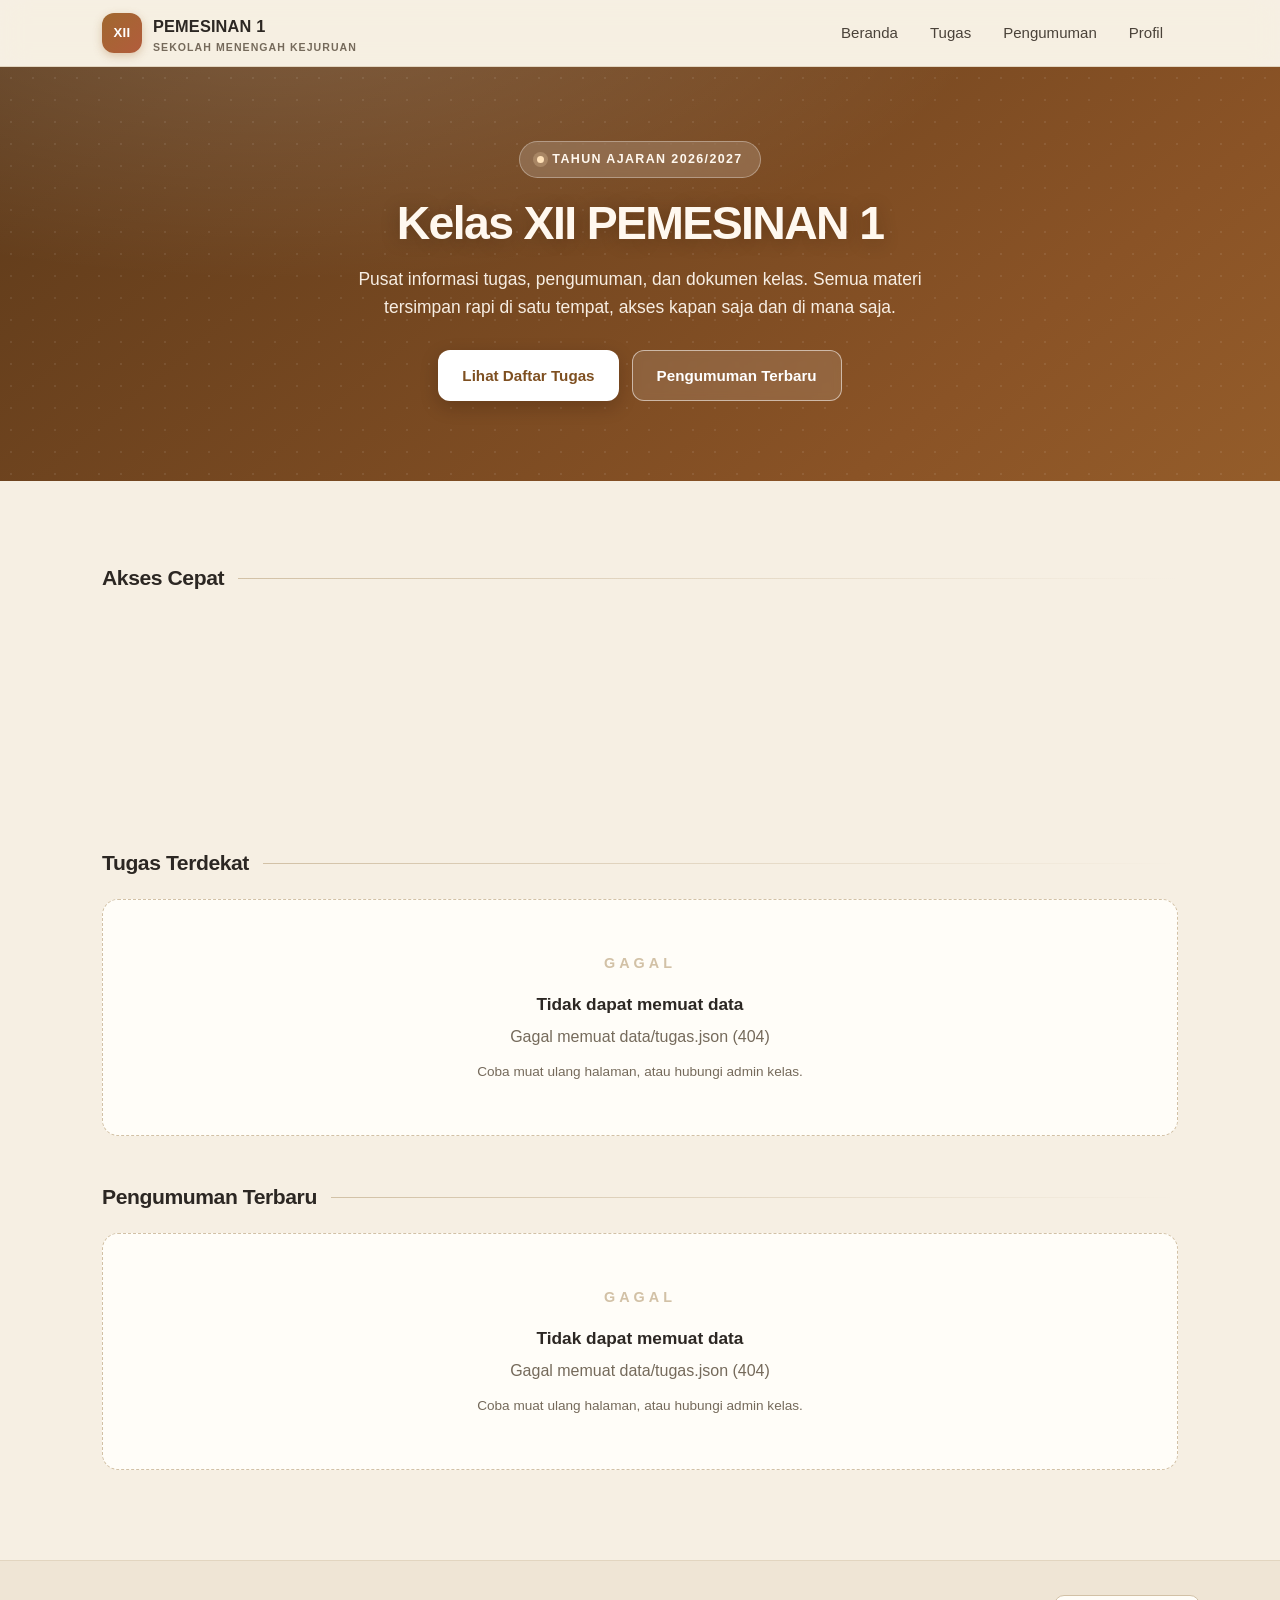
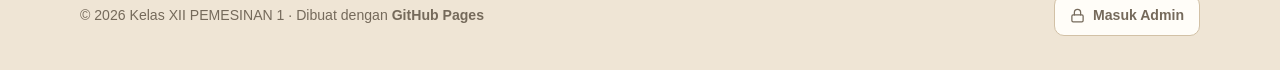
==== index.html @ 9f1a31de "Website Kelas XII PEMESINAN 1 - informasi tugas, pengumuman, dan dokumen kelas" ====
<!DOCTYPE html>
<html lang="id">
 <head>
 <meta charset="UTF-8" />
 <meta name="viewport" content="width=device-width, initial-scale=1.0" />
 <title>Kelas XII PEMESINAN 1 - Informasi Tugas dan Pengumuman</title>
 <meta
 name="description"
 content="Website resmi Kelas XII PEMESINAN 1. Cek tugas, pengumuman, dan dokumen kelas secara online."
 />
 <link rel="icon" href="data:image/svg+xml,<svg xmlns=%22http://www.w3.org/2000/svg%22 viewBox=%220 0 100 100%22><rect width=%22100%22 height=%22100%22 rx=%2220%22 fill=%22%23a0682f%22/><text x=%2250%22 y=%2268%22 font-size=%2252%22 font-weight=%22bold%22 fill=%22white%22 text-anchor=%22middle%22 font-family=%22Arial%22>XII</text></svg>" />
 <link rel="stylesheet" href="css/style.css" />
 </head>
 <body>
 <nav class="navbar">
 <div class="nav-progress" id="navProgress"></div>
 <div class="nav-container">
 <a href="index.html" class="nav-brand">
 <span class="nav-logo">XII</span>
 <span>PEMESINAN 1<span class="sub">Sekolah Menengah Kejuruan</span></span>
 </a>
 <button class="nav-toggle" aria-label="Menu">Menu</button>
 <ul class="nav-links">
 <li><a href="index.html" data-page="beranda">Beranda</a></li>
 <li><a href="tugas.html" data-page="tugas">Tugas</a></li>
 <li><a href="pengumuman.html" data-page="pengumuman">Pengumuman</a></li>
 <li><a href="profil.html" data-page="profil">Profil</a></li>
 </ul>
 </div>
 </nav>

 <section class="hero">
 <div class="hero-inner">
 <span class="hero-badge"><span class="dot"></span>Tahun Ajaran 2026/2027</span>
 <h1>Kelas XII PEMESINAN 1</h1>
 <p>
 Pusat informasi tugas, pengumuman, dan dokumen kelas. Semua materi
 tersimpan rapi di satu tempat, akses kapan saja dan di mana saja.
 </p>
 <div class="hero-cta">
 <a href="tugas.html" class="btn btn-white">Lihat Daftar Tugas</a>
 <a href="pengumuman.html" class="btn btn-ghost">Pengumuman Terbaru</a>
 </div>
 </div>
 </section>

 <main class="container">
 <h2 class="section-title">Akses Cepat</h2>
 <div class="grid grid-3">
 <a href="tugas.html" class="card hoverable reveal">
 <div class="card-icon">
 <svg width="22" height="22" viewBox="0 0 24 24" fill="none" stroke="currentColor" stroke-width="2" stroke-linecap="round" stroke-linejoin="round"><path d="M14 2H6a2 2 0 0 0-2 2v16a2 2 0 0 0 2 2h12a2 2 0 0 0 2-2V8z"/><path d="M14 2v6h6"/><path d="M16 13H8"/><path d="M16 17H8"/><path d="M10 9H8"/></svg>
 </div>
 <h3>Tugas</h3>
 <p>Daftar tugas semua mata pelajaran beserta tenggat dan dokumen pendukung.</p>
 </a>
 <a href="pengumuman.html" class="card hoverable reveal">
 <div class="card-icon">
 <svg width="22" height="22" viewBox="0 0 24 24" fill="none" stroke="currentColor" stroke-width="2" stroke-linecap="round" stroke-linejoin="round"><path d="M3 11l18-5v12L3 14v-3z"/><path d="M11.6 16.8a3 3 0 1 1-5.8-1.6"/></svg>
 </div>
 <h3>Pengumuman</h3>
 <p>Kabar terbaru seputar kelas, jadwal pelajaran, dan kegiatan sekolah.</p>
 </a>
 <a href="profil.html" class="card hoverable reveal">
 <div class="card-icon">
 <svg width="22" height="22" viewBox="0 0 24 24" fill="none" stroke="currentColor" stroke-width="2" stroke-linecap="round" stroke-linejoin="round"><path d="M17 21v-2a4 4 0 0 0-4-4H5a4 4 0 0 0-4 4v2"/><circle cx="9" cy="7" r="4"/><path d="M23 21v-2a4 4 0 0 0-3-3.87"/><path d="M16 3.13a4 4 0 0 1 0 7.75"/></svg>
 </div>
 <h3>Profil Kelas</h3>
 <p>Informasi kelas, wali kelas, jurusan, dan struktur organisasi kelas.</p>
 </a>
 </div>

 <h2 class="section-title">Tugas Terdekat</h2>
 <div id="tugasTerdekat"></div>

 <h2 class="section-title">Pengumuman Terbaru</h2>
 <div id="pengumumanTerbaru"></div>
 </main>

 <footer class="footer">
 <div class="footer-inner">
 <div>
 &copy; 2026 Kelas XII PEMESINAN 1 &middot; Dibuat dengan
 <a href="https://pages.github.com" target="_blank" rel="noopener">GitHub Pages</a>
 </div>
 <a href="admin/" class="admin-link">
 <svg width="15" height="15" viewBox="0 0 24 24" fill="none" stroke="currentColor" stroke-width="2" stroke-linecap="round" stroke-linejoin="round"><rect x="3" y="11" width="18" height="11" rx="2" ry="2"/><path d="M7 11V7a5 5 0 0 1 10 0v4"/></svg>
 Masuk Admin
 </a>
 </div>
 </footer>

 <div id="modalOverlay" class="modal-overlay"></div>

 <script src="js/app.js"></script>
 <script>
 document.addEventListener("DOMContentLoaded", async () => {
 const elT = document.getElementById("tugasTerdekat");
 const elP = document.getElementById("pengumumanTerbaru");
 showSkeleton(elT, 3);
 showSkeleton(elP, 2);

 try {
 const [tugas, pengumuman] = await Promise.all([
 fetchJSON("data/tugas.json"),
 fetchJSON("data/pengumuman.json"),
 ]);
 window.__DATA__ = { tugas, pengumuman };
 renderTugasList(elT, tugas, 4);
 renderPengumumanList(elP, pengumuman, 3);
 revealAll();
 } catch (err) {
 console.error(err);
 showError(elT, err.message);
 showError(elP, err.message);
 }
 });
 </script>
 </body>
</html>
---- css/style.css ----
:root {
 /* Palet krim hangat */
 --cream: #f6efe3;
 --cream-2: #efe5d5;
 --paper: #fffdf8;
 --ink: #2c2723;
 --ink-2: #4a4239;
 --muted: #756a5b;
 --line: #e2d5c0;
 --line-strong: #d2c1a6;

 /* Aksen */
 --caramel: #a0682f;
 --caramel-dark: #7e4f20;
 --caramel-soft: #f3e6d3;
 --sage: #43705f;
 --sage-soft: #e4ede7;
 --clay: #b25c3c;

 --ok: #3f7d4e;
 --ok-soft: #e6f0e6;
 --warn: #a8781c;
 --warn-soft: #f8eed6;
 --bad: #a63d3d;
 --bad-soft: #f8e4e2;

 --radius: 16px;
 --radius-sm: 10px;
 --shadow-sm: 0 1px 2px rgba(60, 45, 25, 0.06), 0 2px 8px rgba(60, 45, 25, 0.05);
 --shadow-md: 0 6px 18px rgba(60, 45, 25, 0.12);
 --shadow-lg: 0 18px 44px rgba(60, 45, 25, 0.18);
 --nav-h: 66px;
 --ease: cubic-bezier(0.22, 1, 0.36, 1);
}

* {
 margin: 0;
 padding: 0;
 box-sizing: border-box;
}

html {
 scroll-behavior: smooth;
}

body {
 font-family: "Segoe UI", Inter, Roboto, "Helvetica Neue", Arial, sans-serif;
 color: var(--ink);
 background: var(--cream);
 line-height: 1.65;
 min-height: 100vh;
 -webkit-font-smoothing: antialiased;
}

a {
 color: var(--caramel-dark);
 text-decoration: none;
}

a:hover {
 text-decoration: underline;
}

::selection {
 background: var(--caramel);
 color: #fff;
}

/* ============ NAVBAR ============ */
.navbar {
 position: sticky;
 top: 0;
 z-index: 100;
 background: rgba(246, 239, 227, 0.82);
 backdrop-filter: blur(14px) saturate(150%);
 -webkit-backdrop-filter: blur(14px) saturate(150%);
 border-bottom: 1px solid var(--line);
}

.nav-progress {
 position: absolute;
 left: 0;
 bottom: -1px;
 height: 2px;
 width: 0%;
 background: linear-gradient(90deg, var(--caramel), var(--clay));
 transition: width 0.1s linear;
}

.nav-container {
 max-width: 1120px;
 margin: 0 auto;
 padding: 0 22px;
 height: var(--nav-h);
 display: flex;
 align-items: center;
 justify-content: space-between;
}

.nav-brand {
 display: flex;
 align-items: center;
 gap: 11px;
 font-weight: 700;
 font-size: 1.02rem;
 letter-spacing: 0.01em;
 color: var(--ink);
}

.nav-brand:hover {
 text-decoration: none;
}

.nav-logo {
 width: 40px;
 height: 40px;
 border-radius: 12px;
 background: linear-gradient(135deg, var(--caramel), var(--clay));
 color: #fff;
 display: flex;
 align-items: center;
 justify-content: center;
 font-weight: 800;
 font-size: 0.82rem;
 letter-spacing: 0.03em;
 flex-shrink: 0;
 box-shadow: 0 3px 10px rgba(160, 104, 47, 0.32);
 transition: transform 0.35s var(--ease);
}

.nav-brand:hover .nav-logo {
 transform: rotate(-6deg) scale(1.06);
}

.nav-brand .sub {
 display: block;
 font-size: 0.66rem;
 font-weight: 600;
 color: var(--muted);
 letter-spacing: 0.1em;
 text-transform: uppercase;
 line-height: 1;
 margin-top: 2px;
}

.nav-links {
 display: flex;
 align-items: center;
 gap: 2px;
 list-style: none;
}

.nav-links a {
 color: var(--ink-2);
 font-weight: 500;
 font-size: 0.94rem;
 padding: 8px 15px;
 border-radius: 999px;
 display: block;
 position: relative;
 transition: color 0.2s, background 0.2s;
}

.nav-links a:hover {
 background: var(--caramel-soft);
 color: var(--caramel-dark);
 text-decoration: none;
}

.nav-links a.active {
 color: var(--caramel-dark);
 font-weight: 700;
 background: var(--caramel-soft);
}

.nav-toggle {
 display: none;
 background: none;
 border: 1px solid var(--line-strong);
 border-radius: 10px;
 font-size: 1.1rem;
 cursor: pointer;
 color: var(--ink);
 padding: 7px 11px;
 line-height: 1;
}

/* ============ LAYOUT ============ */
.container {
 max-width: 1120px;
 margin: 0 auto;
 padding: 36px 22px 90px;
}

.page-header {
 margin-bottom: 30px;
}

.page-header h1 {
 font-size: 2rem;
 font-weight: 800;
 letter-spacing: -0.02em;
 margin-bottom: 7px;
}

.page-header p {
 color: var(--muted);
 font-size: 1rem;
}

/* ============ HERO ============ */
.hero {
 position: relative;
 overflow: hidden;
 color: #fff8ef;
 padding: 74px 22px 80px;
 background:
 radial-gradient(1200px 480px at 12% -10%, rgba(255, 255, 255, 0.16), transparent 60%),
 radial-gradient(900px 520px at 92% 8%, rgba(255, 255, 255, 0.1), transparent 62%),
 linear-gradient(140deg, #5d3a1a 0%, #8a5326 42%, #a0682f 72%, #b25c3c 100%);
 background-size: 180% 180%;
 animation: heroDrift 26s var(--ease) infinite alternate;
 text-align: center;
}

@keyframes heroDrift {
 0% { background-position: 0% 40%; }
 100% { background-position: 100% 60%; }
}

.hero::after {
 content: "";
 position: absolute;
 inset: 0;
 background-image: radial-gradient(rgba(255, 255, 255, 0.5) 1px, transparent 1px);
 background-size: 22px 22px;
 opacity: 0.16;
 pointer-events: none;
}

.hero-inner {
 position: relative;
 z-index: 1;
 max-width: 780px;
 margin: 0 auto;
}

.hero-badge {
 display: inline-flex;
 align-items: center;
 gap: 8px;
 background: rgba(255, 255, 255, 0.16);
 border: 1px solid rgba(255, 255, 255, 0.32);
 padding: 7px 17px;
 border-radius: 999px;
 font-size: 0.78rem;
 font-weight: 700;
 letter-spacing: 0.11em;
 text-transform: uppercase;
 margin-bottom: 20px;
 backdrop-filter: blur(6px);
}

.hero-badge .dot {
 width: 7px;
 height: 7px;
 border-radius: 50%;
 background: #ffe1b8;
 box-shadow: 0 0 0 4px rgba(255, 225, 184, 0.22);
 animation: pulse 2.4s ease-in-out infinite;
}

@keyframes pulse {
 0%, 100% { box-shadow: 0 0 0 3px rgba(255, 225, 184, 0.18); }
 50% { box-shadow: 0 0 0 9px rgba(255, 225, 184, 0); }
}

.hero h1 {
 font-size: 2.9rem;
 font-weight: 800;
 letter-spacing: -0.035em;
 line-height: 1.1;
 margin-bottom: 16px;
 text-shadow: 0 2px 18px rgba(40, 20, 5, 0.28);
}

.hero p {
 font-size: 1.09rem;
 opacity: 0.94;
 margin-bottom: 28px;
 max-width: 620px;
 margin-inline: auto;
}

.hero-cta {
 display: flex;
 gap: 13px;
 justify-content: center;
 flex-wrap: wrap;
}

.btn {
 display: inline-flex;
 align-items: center;
 gap: 9px;
 padding: 12px 24px;
 border-radius: 12px;
 font-weight: 700;
 font-size: 0.95rem;
 border: none;
 cursor: pointer;
 transition: transform 0.25s var(--ease), box-shadow 0.25s var(--ease), background 0.2s;
}

.btn-white {
 background: #fff;
 color: var(--caramel-dark);
 box-shadow: 0 6px 18px rgba(30, 15, 0, 0.22);
}

.btn-white:hover {
 text-decoration: none;
 transform: translateY(-2px);
 box-shadow: 0 10px 26px rgba(30, 15, 0, 0.3);
}

.btn-ghost {
 background: rgba(255, 255, 255, 0.12);
 color: #fff;
 border: 1.5px solid rgba(255, 255, 255, 0.55);
 backdrop-filter: blur(4px);
}

.btn-ghost:hover {
 background: rgba(255, 255, 255, 0.22);
 text-decoration: none;
 transform: translateY(-2px);
}

.btn-primary {
 background: var(--caramel);
 color: #fff;
 box-shadow: 0 4px 14px rgba(160, 104, 47, 0.32);
}

.btn-primary:hover {
 background: var(--caramel-dark);
 text-decoration: none;
 transform: translateY(-2px);
 box-shadow: 0 8px 22px rgba(160, 104, 47, 0.4);
}

/* ============ CARDS ============ */
.grid {
 display: grid;
 gap: 18px;
}

.grid-2 {
 grid-template-columns: repeat(auto-fit, minmax(300px, 1fr));
}

.grid-3 {
 grid-template-columns: repeat(auto-fit, minmax(255px, 1fr));
}

.card {
 background: var(--paper);
 border: 1px solid var(--line);
 border-radius: var(--radius);
 padding: 22px;
 box-shadow: var(--shadow-sm);
 transition: transform 0.3s var(--ease), box-shadow 0.3s var(--ease), border-color 0.3s;
}

.card.hoverable {
 cursor: pointer;
}

.card.hoverable:hover {
 transform: translateY(-4px);
 box-shadow: var(--shadow-md);
 border-color: var(--line-strong);
}

.card h3 {
 font-size: 1.12rem;
 font-weight: 700;
 margin-bottom: 8px;
 letter-spacing: -0.01em;
}

.card p {
 color: var(--muted);
 font-size: 0.94rem;
}

.card .card-icon {
 width: 42px;
 height: 42px;
 border-radius: 12px;
 display: flex;
 align-items: center;
 justify-content: center;
 margin-bottom: 13px;
 background: var(--caramel-soft);
 color: var(--caramel-dark);
 transition: transform 0.35s var(--ease), background 0.3s, color 0.3s;
}

.card.hoverable:hover .card-icon {
 transform: scale(1.1) rotate(-5deg);
 background: var(--caramel);
 color: #fff;
}

.section-title {
 font-size: 1.32rem;
 font-weight: 800;
 letter-spacing: -0.02em;
 margin: 44px 0 18px;
 display: flex;
 align-items: center;
 gap: 14px;
}

.section-title::after {
 content: "";
 flex: 1;
 height: 1px;
 background: linear-gradient(90deg, var(--line-strong), transparent);
}

/* ============ PROFIL ============ */
.profile-grid {
 display: grid;
 grid-template-columns: repeat(auto-fit, minmax(215px, 1fr));
 gap: 15px;
}

.profile-item {
 position: relative;
 overflow: hidden;
 background: var(--paper);
 border: 1px solid var(--line);
 border-radius: var(--radius-sm);
 padding: 17px 19px 15px;
 transition: transform 0.3s var(--ease), box-shadow 0.3s var(--ease);
}

.profile-item::before {
 content: "";
 position: absolute;
 left: 0;
 top: 0;
 bottom: 0;
 width: 3px;
 background: var(--caramel);
 opacity: 0.65;
 transition: width 0.3s var(--ease);
}

.profile-item:hover {
 transform: translateY(-2px);
 box-shadow: var(--shadow-sm);
}

.profile-item:hover::before {
 width: 6px;
}

.profile-item .label {
 font-size: 0.71rem;
 text-transform: uppercase;
 letter-spacing: 0.09em;
 color: var(--caramel);
 font-weight: 800;
 margin-bottom: 4px;
}

.profile-item .value {
 font-size: 1.04rem;
 font-weight: 700;
 color: var(--ink);
}

/* ============ PIL ============ */
.pill {
 display: inline-flex;
 align-items: center;
 gap: 6px;
 padding: 3px 11px;
 border-radius: 999px;
 font-size: 0.74rem;
 font-weight: 800;
 letter-spacing: 0.02em;
 border: 1px solid transparent;
}

.pill .pdot {
 width: 6px;
 height: 6px;
 border-radius: 50%;
 background: currentColor;
}

.pill-caramel {
 background: var(--caramel-soft);
 color: var(--caramel-dark);
 border-color: #e6d3b8;
}

.pill-ok {
 background: var(--ok-soft);
 color: var(--ok);
 border-color: #cfe0cf;
}

.pill-warn {
 background: var(--warn-soft);
 color: var(--warn);
 border-color: #ecdcb4;
}

.pill-bad {
 background: var(--bad-soft);
 color: var(--bad);
 border-color: #eccfcb;
}

.pill-sage {
 background: var(--sage-soft);
 color: var(--sage);
 border-color: #cdded5;
}

/* ============ LIST ITEM ============ */
.list-item {
 position: relative;
 display: flex;
 gap: 17px;
 background: var(--paper);
 border: 1px solid var(--line);
 border-radius: var(--radius);
 padding: 19px 21px;
 box-shadow: var(--shadow-sm);
 margin-bottom: 14px;
 transition: transform 0.3s var(--ease), box-shadow 0.3s var(--ease), border-color 0.3s;
 overflow: hidden;
}

.list-item::before {
 content: "";
 position: absolute;
 left: 0;
 top: 0;
 bottom: 0;
 width: 4px;
 background: var(--caramel);
 transform: scaleY(0);
 transform-origin: top;
 transition: transform 0.35s var(--ease);
}

.list-item:hover {
 transform: translateY(-3px);
 box-shadow: var(--shadow-md);
 border-color: var(--line-strong);
}

.list-item:hover::before {
 transform: scaleY(1);
}

.list-item .date-box {
 flex-shrink: 0;
 width: 62px;
 text-align: center;
 background: var(--cream-2);
 border: 1px solid var(--line);
 border-radius: 12px;
 padding: 9px 0;
 height: fit-content;
}

.date-box .day {
 display: block;
 font-size: 1.4rem;
 font-weight: 800;
 color: var(--caramel-dark);
 line-height: 1.1;
 letter-spacing: -0.02em;
}

.date-box .month {
 display: block;
 font-size: 0.68rem;
 font-weight: 800;
 color: var(--caramel);
 text-transform: uppercase;
 letter-spacing: 0.08em;
}

.list-item .content {
 flex: 1;
 min-width: 0;
}

.list-item h3 {
 font-size: 1.09rem;
 font-weight: 700;
 margin: 6px 0;
 line-height: 1.35;
 letter-spacing: -0.01em;
}

.list-item .desc {
 color: var(--muted);
 font-size: 0.93rem;
 margin-bottom: 11px;
}

.meta-row {
 display: flex;
 gap: 11px;
 flex-wrap: wrap;
 align-items: center;
 font-size: 0.83rem;
 color: var(--muted);
}

.meta-row .sep {
 color: var(--line-strong);
}

/* lampiran dokumen */
.doc-link {
 display: inline-flex;
 align-items: center;
 gap: 7px;
 background: var(--cream-2);
 border: 1px solid var(--line);
 border-radius: 9px;
 padding: 6px 13px;
 font-size: 0.84rem;
 font-weight: 700;
 color: var(--ink-2);
 transition: all 0.2s var(--ease);
}

.doc-link:hover {
 background: var(--caramel);
 border-color: var(--caramel);
 color: #fff;
 text-decoration: none;
 transform: translateY(-1px);
}

.doc-icon {
 width: 15px;
 height: 15px;
 flex-shrink: 0;
}

/* ============ EMPTY / LOADING ============ */
.empty-state,
.loading-state {
 text-align: center;
 padding: 52px 20px;
 color: var(--muted);
 background: var(--paper);
 border: 1px dashed var(--line-strong);
 border-radius: var(--radius);
}

.empty-state .glyph,
.loading-state .glyph {
 font-size: 0.9rem;
 font-weight: 800;
 letter-spacing: 0.28em;
 color: var(--line-strong);
 margin-bottom: 14px;
 text-transform: uppercase;
}

.loading-state .glyph::after {
 content: "";
 animation: dots 1.2s steps(4, end) infinite;
 display: inline-block;
 width: 1.4em;
 text-align: left;
}

@keyframes dots {
 0% { content: ""; }
 25% { content: "."; }
 50% { content: ".."; }
 75%, 100% { content: "..."; }
}

.empty-state h3 {
 color: var(--ink);
 font-size: 1.08rem;
 margin-bottom: 6px;
 font-weight: 700;
}

/* skeleton loading */
.skel {
 background: var(--paper);
 border: 1px solid var(--line);
 border-radius: var(--radius);
 padding: 19px 21px;
 margin-bottom: 14px;
 display: flex;
 gap: 17px;
}

.skel .sk {
 background: linear-gradient(90deg, #eadfc9 25%, #f5ecdc 50%, #eadfc9 75%);
 background-size: 200% 100%;
 animation: shimmer 1.3s linear infinite;
 border-radius: 7px;
}

@keyframes shimmer {
 0% { background-position: 200% 0; }
 100% { background-position: -200% 0; }
}

/* ============ MODAL ============ */
.modal-overlay {
 display: none;
 position: fixed;
 inset: 0;
 background: rgba(44, 39, 35, 0.52);
 backdrop-filter: blur(4px);
 z-index: 200;
 padding: 24px;
 overflow-y: auto;
}

.modal-overlay.open {
 display: flex;
 align-items: flex-start;
 justify-content: center;
 animation: fadeIn 0.22s var(--ease);
}

@keyframes fadeIn {
 from { opacity: 0; }
 to { opacity: 1; }
}

.modal {
 background: var(--paper);
 border: 1px solid var(--line);
 border-radius: 20px;
 max-width: 720px;
 width: 100%;
 margin: auto;
 box-shadow: var(--shadow-lg);
 overflow: hidden;
 animation: popIn 0.32s var(--ease);
}

@keyframes popIn {
 from { opacity: 0; transform: translateY(16px) scale(0.975); }
 to { opacity: 1; transform: none; }
}

.modal-header {
 display: flex;
 justify-content: space-between;
 align-items: flex-start;
 gap: 16px;
 padding: 24px 26px 18px;
 border-bottom: 1px solid var(--line);
 background: linear-gradient(180deg, var(--cream-2), var(--paper));
}

.modal-header h2 {
 font-size: 1.34rem;
 font-weight: 800;
 line-height: 1.3;
 letter-spacing: -0.02em;
}

.modal-close {
 flex-shrink: 0;
 background: var(--paper);
 border: 1px solid var(--line);
 width: 36px;
 height: 36px;
 border-radius: 50%;
 font-size: 1rem;
 cursor: pointer;
 color: var(--muted);
 transition: all 0.2s var(--ease);
 line-height: 1;
}

.modal-close:hover {
 background: var(--bad);
 border-color: var(--bad);
 color: #fff;
 transform: rotate(90deg);
}

.modal-body {
 padding: 22px 26px 28px;
}

.modal-body .desc {
 color: var(--ink-2);
 font-size: 0.98rem;
 margin: 12px 0 18px;
 font-weight: 500;
 white-space: pre-line;
}

.modal-body h4 {
 font-size: 0.72rem;
 text-transform: uppercase;
 letter-spacing: 0.1em;
 color: var(--caramel);
 margin: 22px 0 9px;
 font-weight: 800;
}

.modal-body p.body-text,
.modal-body div.body-text {
 font-size: 0.97rem;
 color: var(--ink-2);
 line-height: 1.72;
}

/* tabel di modal */
.modal-body table {
 width: 100%;
 border-collapse: collapse;
 font-size: 0.92rem;
 margin: 10px 0;
}

.modal-body th,
.modal-body td {
 border: 1px solid var(--line);
 padding: 8px 11px;
 text-align: left;
}

.modal-body th {
 background: var(--cream-2);
 font-weight: 700;
 color: var(--ink);
}

.modal-body ul,
.modal-body ol {
 margin: 8px 0 12px 22px;
}

.modal-body li {
 margin-bottom: 4px;
}

.modal-body hr {
 border: none;
 border-top: 1px solid var(--line);
 margin: 16px 0;
}

/* ============ FOOTER ============ */
.footer {
 background: var(--cream-2);
 border-top: 1px solid var(--line);
 padding: 34px 22px;
 margin-top: auto;
}

.footer-inner {
 max-width: 1120px;
 margin: 0 auto;
 display: flex;
 justify-content: space-between;
 align-items: center;
 gap: 16px;
 flex-wrap: wrap;
 color: var(--muted);
 font-size: 0.88rem;
}

.footer a {
 color: var(--muted);
 font-weight: 600;
}

.footer .admin-link {
 display: inline-flex;
 align-items: center;
 gap: 8px;
 background: var(--paper);
 border: 1px solid var(--line-strong);
 border-radius: 10px;
 padding: 8px 15px;
 transition: all 0.25s var(--ease);
}

.footer .admin-link:hover {
 border-color: var(--caramel);
 color: var(--caramel-dark);
 text-decoration: none;
 transform: translateY(-2px);
 box-shadow: var(--shadow-sm);
}

/* ============ SCROLL REVEAL ============ */
.reveal {
 opacity: 0;
 transform: translateY(20px);
 transition: opacity 0.6s var(--ease), transform 0.6s var(--ease);
}

.reveal.in {
 opacity: 1;
 transform: none;
}

/* ============ RESPONSIVE ============ */
@media (max-width: 768px) {
 .nav-toggle {
 display: block;
 }

 .nav-links {
 display: none;
 position: absolute;
 top: var(--nav-h);
 left: 0;
 right: 0;
 background: var(--paper);
 flex-direction: column;
 align-items: stretch;
 padding: 12px;
 gap: 3px;
 border-bottom: 1px solid var(--line);
 box-shadow: var(--shadow-md);
 animation: popIn 0.24s var(--ease);
 }

 .nav-links.open {
 display: flex;
 }

 .nav-links a {
 padding: 12px 15px;
 border-radius: 10px;
 }

 .hero {
 padding: 50px 18px 56px;
 }

 .hero h1 {
 font-size: 2rem;
 }

 .hero p {
 font-size: 1rem;
 }

 .container {
 padding: 26px 16px 70px;
 }

 .page-header h1 {
 font-size: 1.55rem;
 }

 .list-item,
 .skel {
 flex-direction: column;
 gap: 13px;
 }

 .list-item .date-box {
 width: 56px;
 }

 .footer-inner {
 flex-direction: column;
 text-align: center;
 }

 .modal-overlay {
 padding: 12px;
 }

 .modal-header,
 .modal-body {
 padding-inline: 18px;
 }
}
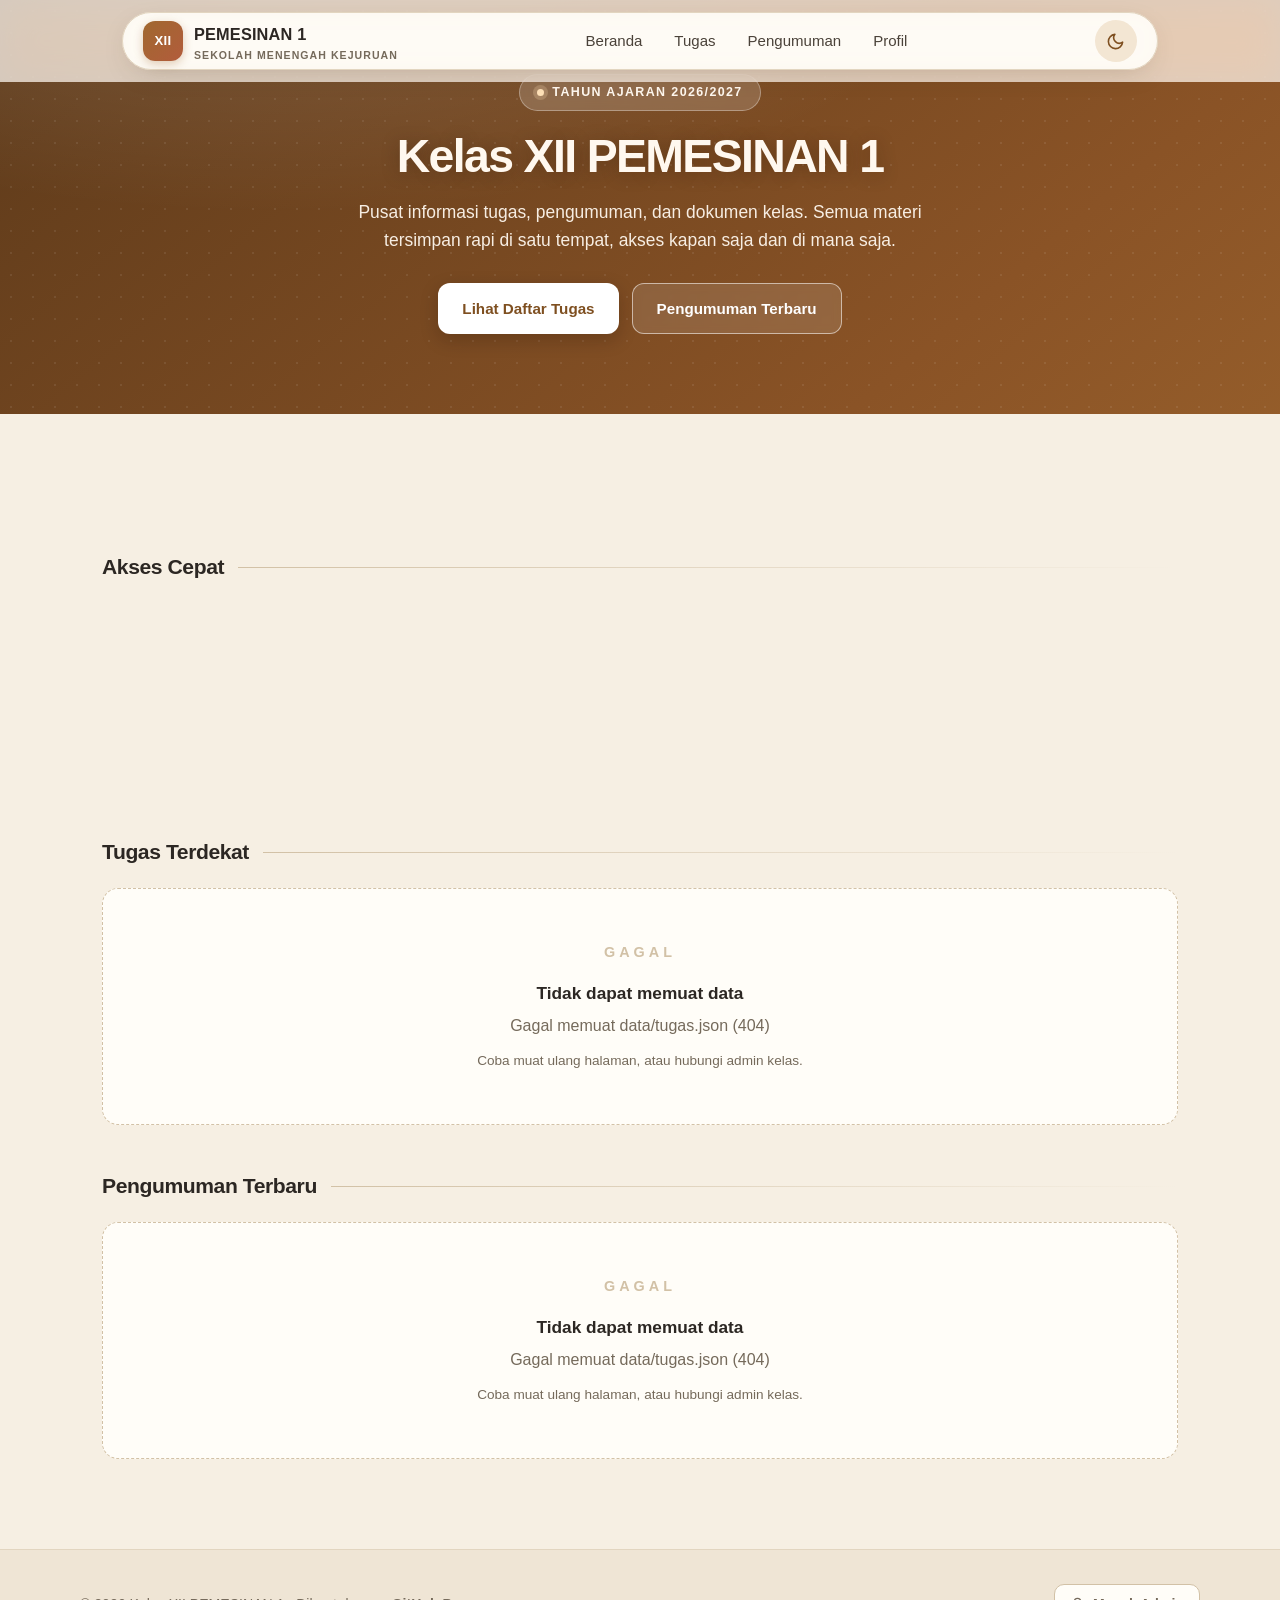
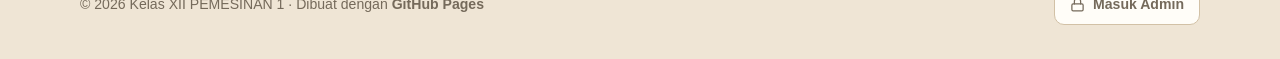
==== commit e6e08135: "Redesign: floating navbar, mode gelap (warm, no neon), fix path dokumen + cache-bust" ====
--- a/index.html
+++ b/index.html
@@ -9,11 +9,21 @@
  content="Website resmi Kelas XII PEMESINAN 1. Cek tugas, pengumuman, dan dokumen kelas secara online."
  />
  <link rel="icon" href="data:image/svg+xml,<svg xmlns=%22http://www.w3.org/2000/svg%22 viewBox=%220 0 100 100%22><rect width=%22100%22 height=%22100%22 rx=%2220%22 fill=%22%23a0682f%22/><text x=%2250%22 y=%2268%22 font-size=%2252%22 font-weight=%22bold%22 fill=%22white%22 text-anchor=%22middle%22 font-family=%22Arial%22>XII</text></svg>" />
- <link rel="stylesheet" href="css/style.css" />
- </head>
+ <link rel="stylesheet" href="css/style.css?v4" />
+ <script>
+ (function(){
+ try {
+ var s = localStorage.getItem("pm1-theme");
+ if (!s && window.matchMedia && window.matchMedia("(prefers-color-scheme: dark)").matches) s = "dark";
+ if (s) document.documentElement.setAttribute("data-theme", s);
+ } catch (e) {}
+ })();
+ </script>
+</head>
  <body>
  <nav class="navbar">
  <div class="nav-progress" id="navProgress"></div>
+ <div class="nav-shell">
  <div class="nav-container">
  <a href="index.html" class="nav-brand">
  <span class="nav-logo">XII</span>
@@ -26,6 +36,11 @@
  <li><a href="pengumuman.html" data-page="pengumuman">Pengumuman</a></li>
  <li><a href="profil.html" data-page="profil">Profil</a></li>
  </ul>
+ <button class="theme-toggle" id="themeToggle" aria-label="Ganti mode gelap" title="Ganti mode gelap">
+ <svg class="icon-sun" viewBox="0 0 24 24" fill="none" stroke="currentColor" stroke-width="2" stroke-linecap="round" stroke-linejoin="round"><circle cx="12" cy="12" r="5"/><line x1="12" y1="1" x2="12" y2="3"/><line x1="12" y1="21" x2="12" y2="23"/><line x1="4.22" y1="4.22" x2="5.64" y2="5.64"/><line x1="18.36" y1="18.36" x2="19.78" y2="19.78"/><line x1="1" y1="12" x2="3" y2="12"/><line x1="21" y1="12" x2="23" y2="12"/><line x1="4.22" y1="19.78" x2="5.64" y2="18.36"/><line x1="18.36" y1="5.64" x2="19.78" y2="4.22"/></svg>
+ <svg class="icon-moon" viewBox="0 0 24 24" fill="none" stroke="currentColor" stroke-width="2" stroke-linecap="round" stroke-linejoin="round"><path d="M21 12.79A9 9 0 1 1 11.21 3 7 7 0 0 0 21 12.79z"/></svg>
+ </button>
+ </div>
  </div>
  </nav>
 
@@ -92,7 +107,7 @@
 
  <div id="modalOverlay" class="modal-overlay"></div>
 
- <script src="js/app.js"></script>
+ <script src="js/app.js?v4"></script>
  <script>
  document.addEventListener("DOMContentLoaded", async () => {
  const elT = document.getElementById("tugasTerdekat");
--- a/css/style.css
+++ b/css/style.css
@@ -66,35 +66,76 @@
  color: #fff;
 }
 
-/* ============ NAVBAR ============ */
+/* ============ NAVBAR (floating bar) ============ */
 .navbar {
- position: sticky;
+ position: fixed;
  top: 0;
- z-index: 100;
- background: rgba(246, 239, 227, 0.82);
- backdrop-filter: blur(14px) saturate(150%);
- -webkit-backdrop-filter: blur(14px) saturate(150%);
- border-bottom: 1px solid var(--line);
+ left: 0;
+ right: 0;
+ z-index: 200;
+ background: rgba(255, 253, 248, 0.72);
+ backdrop-filter: blur(18px) saturate(160%);
+ -webkit-backdrop-filter: blur(18px) saturate(160%);
+ border: none;
+ transition: all 0.35s var(--ease);
+}
+
+.nav-shell {
+ max-width: 1080px;
+ margin: 12px auto;
+ padding: 0 22px;
+}
+
+.nav-container {
+ position: relative;
+ padding: 0 20px;
+ height: calc(var(--nav-h) - 8px);
+ display: flex;
+ align-items: center;
+ justify-content: space-between;
+ background: rgba(255, 253, 248, 0.88);
+ border: 1px solid var(--line);
+ border-radius: 999px;
+ box-shadow: 0 8px 30px -12px rgba(60, 45, 25, 0.28);
+ backdrop-filter: blur(10px);
+ -webkit-backdrop-filter: blur(10px);
+ transition: all 0.35s var(--ease);
+}
+
+.navbar.scrolled .nav-container {
+ box-shadow: 0 12px 36px -14px rgba(60, 45, 25, 0.38);
+ transform: translateY(2px);
 }
 
 .nav-progress {
  position: absolute;
- left: 0;
- bottom: -1px;
+ left: 18%;
+ right: 18%;
+ bottom: 10px;
  height: 2px;
- width: 0%;
+ width: auto;
+ border-radius: 2px;
  background: linear-gradient(90deg, var(--caramel), var(--clay));
- transition: width 0.1s linear;
-}
-
-.nav-container {
- max-width: 1120px;
- margin: 0 auto;
- padding: 0 22px;
- height: var(--nav-h);
- display: flex;
- align-items: center;
- justify-content: space-between;
+ opacity: 0;
+ transform: scaleX(0);
+ transform-origin: left;
+ transition: opacity 0.3s ease;
+}
+
+.navbar.scrolled .nav-progress {
+ opacity: 1;
+}
+
+/* jarak atas agar tidak tertutup floating nav */
+main.container,
+.page-header,
+footer.footer {
+ position: relative;
+ z-index: 1;
+}
+
+main.container {
+ padding-top: calc(var(--nav-h) + 26px);
 }
 
 .nav-brand {
@@ -654,6 +695,30 @@
  color: #fff;
  text-decoration: none;
  transform: translateY(-1px);
+}
+
+/* preview gambar lampiran di modal */
+.doc-preview {
+ margin: 10px 0 14px;
+ border-radius: 12px;
+ overflow: hidden;
+ border: 1px solid var(--line);
+ background: var(--cream-2);
+ box-shadow: 0 8px 24px -14px rgba(60, 45, 30, 0.35);
+}
+
+.doc-preview img {
+ display: block;
+ width: 100%;
+ max-height: 340px;
+ object-fit: contain;
+ cursor: zoom-in;
+ transition: transform 0.25s var(--ease);
+ background: #fff;
+}
+
+.doc-preview img:hover {
+ transform: scale(1.03);
 }
 
 .doc-icon {
@@ -1002,3 +1067,161 @@
  padding-inline: 18px;
  }
 }
+
+
+/* ============================================================
+   MODE GELAP (warm dark, tanpa neon)
+   ============================================================ */
+html[data-theme="dark"] {
+ --cream: #1a1714;
+ --cream-2: #221d18;
+ --paper: #241f1a;
+ --ink: #f0e8dc;
+ --ink-2: #d5c9b8;
+ --muted: #9c8f7d;
+ --line: #392f26;
+ --line-strong: #4a3d30;
+
+ --caramel: #c08a4f;
+ --caramel-dark: #d5a068;
+ --caramel-soft: #2f2721;
+ --sage: #7aa08c;
+ --sage-soft: #25281f;
+ --clay: #c2724f;
+
+ --ok: #7ab085;
+ --ok-soft: #1f2a20;
+ --warn: #d9ab5c;
+ --warn-soft: #2a2417;
+ --bad: #d9736a;
+ --bad-soft: #2d1f1c;
+}
+
+html[data-theme="dark"] body {
+ background: #161310;
+ color: var(--ink);
+}
+
+html[data-theme="dark"] .navbar {
+ background: rgba(26, 23, 20, 0.78);
+}
+
+html[data-theme="dark"] .nav-container {
+ background: rgba(36, 31, 26, 0.9);
+ border-color: var(--line);
+ box-shadow: 0 8px 30px -14px rgba(0, 0, 0, 0.6);
+}
+
+html[data-theme="dark"] .card {
+ background: var(--paper);
+ border-color: var(--line);
+}
+
+html[data-theme="dark"] .hero {
+ background: linear-gradient(135deg, #221d18 0%, #1a1714 60%, #241f1a 100%);
+ color: var(--ink);
+}
+
+html[data-theme="dark"] .hero h1,
+html[data-theme="dark"] .hero p {
+ color: var(--ink);
+}
+
+html[data-theme="dark"] .doc-preview {
+ background: #1a1714;
+}
+
+html[data-theme="dark"] .doc-preview img {
+ background: #f6efe3;
+}
+
+html[data-theme="dark"] .modal {
+ background: var(--paper);
+ border-color: var(--line);
+}
+
+html[data-theme="dark"] select,
+html[data-theme="dark"] input,
+html[data-theme="dark"] textarea {
+ background: var(--cream-2);
+ color: var(--ink);
+ border-color: var(--line-strong);
+}
+
+html[data-theme="dark"] ::selection {
+ background: var(--caramel);
+ color: #1a1714;
+}
+
+html[data-theme="dark"] a {
+ color: var(--caramel-dark);
+}
+
+/* ============================================================
+   TOMBOL TOGGLE TEMA (matahari / bulan)
+   ============================================================ */
+.theme-toggle {
+ position: relative;
+ width: 42px;
+ height: 42px;
+ border-radius: 50%;
+ border: none;
+ background: var(--caramel-soft);
+ color: var(--caramel-dark);
+ cursor: pointer;
+ display: flex;
+ align-items: center;
+ justify-content: center;
+ flex-shrink: 0;
+ transition: all 0.3s var(--ease);
+ outline: none;
+}
+
+.theme-toggle:hover {
+ background: var(--caramel);
+ color: #fff;
+ transform: rotate(-12deg) scale(1.08);
+}
+
+.theme-toggle:active {
+ transform: scale(0.92);
+}
+
+.theme-toggle svg {
+ width: 19px;
+ height: 19px;
+}
+
+.theme-toggle .icon-sun { display: none; }
+.theme-toggle .icon-moon { display: block; }
+html[data-theme="dark"] .theme-toggle .icon-sun { display: block; }
+html[data-theme="dark"] .theme-toggle .icon-moon { display: none; }
+
+html[data-theme="dark"] .theme-toggle {
+ background: #2f2721;
+ color: var(--caramel-dark);
+}
+
+/* ============================================================
+   RESPONSIVE FLOATING NAV
+   ============================================================ */
+@media (max-width: 768px) {
+ .nav-shell {
+  padding: 0 12px;
+  margin: 10px auto;
+ }
+
+ .nav-container {
+  padding: 0 12px;
+ }
+
+ .theme-toggle {
+  width: 36px;
+  height: 36px;
+ }
+
+ .theme-toggle svg {
+  width: 17px;
+  height: 17px;
+ }
+}
